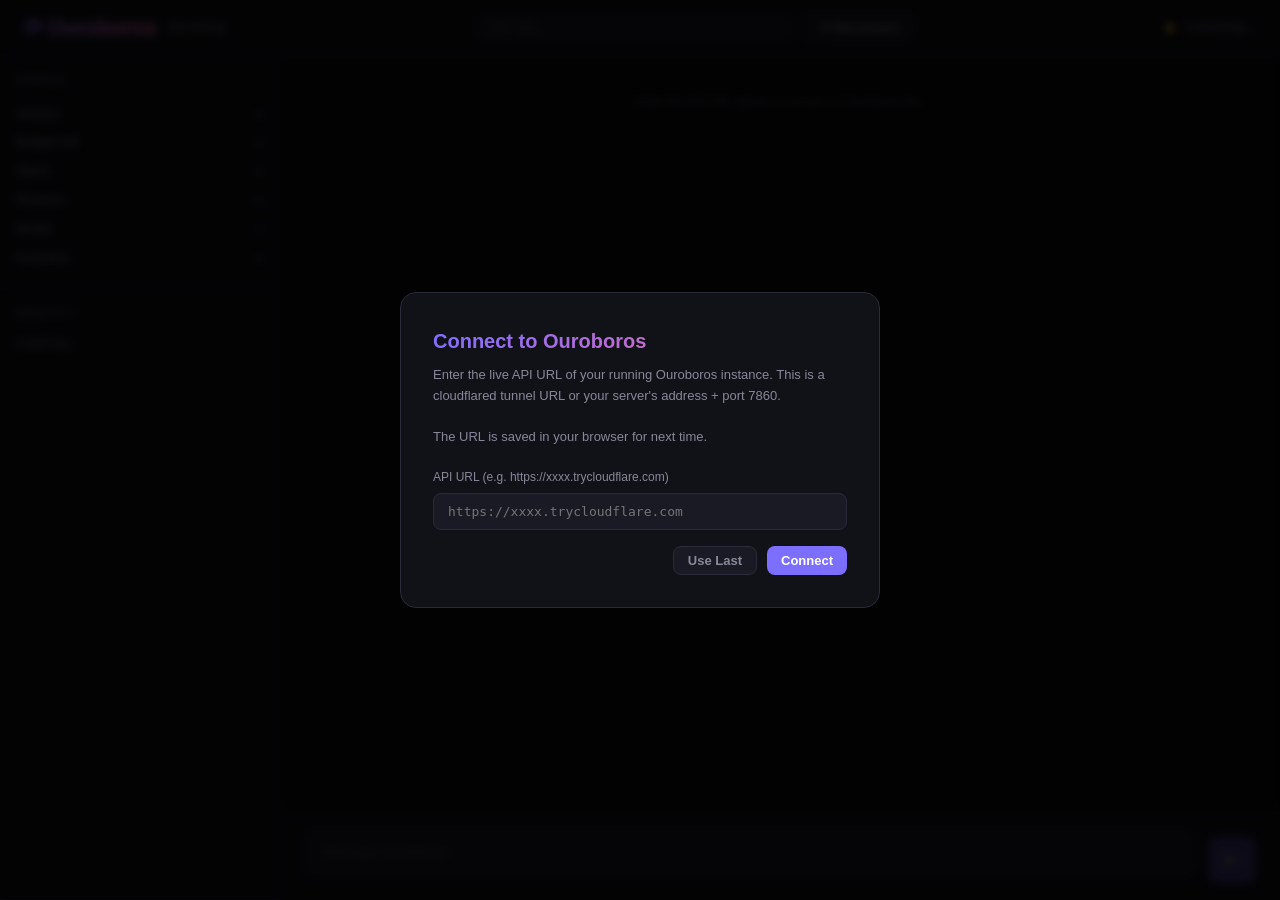
==== docs/chat.html @ cd0b7f12 "feat: add live web chat interface (docs/chat.html)" ====
<!DOCTYPE html>
<html lang="en">
<head>
  <meta charset="UTF-8" />
  <meta name="viewport" content="width=device-width, initial-scale=1.0" />
  <title>Ouroboros — Live</title>
  <style>
    :root {
      --bg: #0a0a0f;
      --bg2: #111118;
      --bg3: #1a1a25;
      --border: #2a2a3a;
      --accent: #7c6fff;
      --accent2: #ff6b9d;
      --text: #e8e8f0;
      --text2: #888899;
      --text3: #555566;
      --success: #4ade80;
      --warning: #fbbf24;
      --error: #f87171;
      --user-bubble: #1e1e2e;
      --ai-bubble: #16161f;
      --radius: 12px;
      --font: 'Inter', -apple-system, BlinkMacSystemFont, sans-serif;
      --mono: 'JetBrains Mono', 'Fira Code', monospace;
    }

    * { box-sizing: border-box; margin: 0; padding: 0; }

    html, body {
      height: 100%;
      background: var(--bg);
      color: var(--text);
      font-family: var(--font);
      font-size: 15px;
      line-height: 1.6;
      overflow: hidden;
    }

    /* ── Layout ── */
    .app {
      display: grid;
      grid-template-columns: 280px 1fr;
      grid-template-rows: 56px 1fr;
      height: 100vh;
    }

    /* ── Header ── */
    .header {
      grid-column: 1 / -1;
      display: flex;
      align-items: center;
      gap: 12px;
      padding: 0 24px;
      border-bottom: 1px solid var(--border);
      background: var(--bg2);
      z-index: 10;
    }

    .header .logo {
      font-size: 22px;
      font-weight: 700;
      letter-spacing: -0.5px;
      background: linear-gradient(135deg, var(--accent), var(--accent2));
      -webkit-background-clip: text;
      -webkit-text-fill-color: transparent;
    }

    .header .tagline {
      color: var(--text2);
      font-size: 13px;
    }

    .header .status-dot {
      width: 8px;
      height: 8px;
      border-radius: 50%;
      background: var(--text3);
      margin-left: auto;
      transition: background 0.3s;
    }
    .header .status-dot.connected { background: var(--success); box-shadow: 0 0 8px var(--success); }
    .header .status-dot.connecting { background: var(--warning); animation: pulse 1s infinite; }
    .header .status-dot.error { background: var(--error); }

    .header .status-label {
      font-size: 12px;
      color: var(--text2);
    }

    .header .url-input-wrap {
      display: flex;
      gap: 8px;
      margin-left: auto;
      align-items: center;
    }

    .header .url-input {
      background: var(--bg3);
      border: 1px solid var(--border);
      border-radius: 8px;
      padding: 5px 12px;
      color: var(--text);
      font-size: 12px;
      font-family: var(--mono);
      width: 320px;
      outline: none;
    }

    .header .url-input::placeholder { color: var(--text3); }
    .header .url-input:focus { border-color: var(--accent); }

    .btn {
      background: var(--accent);
      color: white;
      border: none;
      border-radius: 8px;
      padding: 6px 14px;
      font-size: 13px;
      font-weight: 600;
      cursor: pointer;
      transition: opacity 0.2s;
    }
    .btn:hover { opacity: 0.85; }
    .btn.secondary {
      background: var(--bg3);
      color: var(--text2);
      border: 1px solid var(--border);
    }
    .btn.secondary:hover { color: var(--text); border-color: var(--accent); }

    /* ── Sidebar ── */
    .sidebar {
      background: var(--bg2);
      border-right: 1px solid var(--border);
      overflow-y: auto;
      display: flex;
      flex-direction: column;
      gap: 0;
    }

    .sidebar-section {
      padding: 16px;
      border-bottom: 1px solid var(--border);
    }

    .sidebar-section h3 {
      font-size: 11px;
      text-transform: uppercase;
      letter-spacing: 1px;
      color: var(--text3);
      margin-bottom: 10px;
    }

    .stat-row {
      display: flex;
      justify-content: space-between;
      align-items: center;
      padding: 4px 0;
    }

    .stat-label { color: var(--text2); font-size: 13px; }
    .stat-value { font-size: 13px; font-family: var(--mono); color: var(--text); }
    .stat-value.good { color: var(--success); }
    .stat-value.warn { color: var(--warning); }
    .stat-value.bad { color: var(--error); }

    .identity-text {
      font-size: 12px;
      color: var(--text2);
      line-height: 1.7;
      max-height: 200px;
      overflow-y: auto;
      white-space: pre-wrap;
      font-family: var(--mono);
    }

    .identity-text::-webkit-scrollbar { width: 4px; }
    .identity-text::-webkit-scrollbar-track { background: transparent; }
    .identity-text::-webkit-scrollbar-thumb { background: var(--border); border-radius: 2px; }

    /* ── Main chat area ── */
    .main {
      display: flex;
      flex-direction: column;
      overflow: hidden;
      background: var(--bg);
    }

    .messages {
      flex: 1;
      overflow-y: auto;
      padding: 24px;
      display: flex;
      flex-direction: column;
      gap: 16px;
    }

    .messages::-webkit-scrollbar { width: 6px; }
    .messages::-webkit-scrollbar-track { background: transparent; }
    .messages::-webkit-scrollbar-thumb { background: var(--border); border-radius: 3px; }

    .msg {
      display: flex;
      flex-direction: column;
      gap: 4px;
      animation: fadeIn 0.25s ease;
    }

    @keyframes fadeIn {
      from { opacity: 0; transform: translateY(6px); }
      to { opacity: 1; transform: translateY(0); }
    }

    .msg.user { align-items: flex-end; }
    .msg.ai { align-items: flex-start; }
    .msg.system { align-items: center; }
    .msg.progress { align-items: flex-start; }

    .msg-meta {
      font-size: 11px;
      color: var(--text3);
      padding: 0 4px;
    }

    .bubble {
      max-width: 72%;
      padding: 12px 16px;
      border-radius: var(--radius);
      line-height: 1.65;
      font-size: 14px;
      word-wrap: break-word;
    }

    .msg.user .bubble {
      background: linear-gradient(135deg, #2d2b55, #1e1e3a);
      border: 1px solid #3d3b6a;
      border-bottom-right-radius: 4px;
    }

    .msg.ai .bubble {
      background: var(--ai-bubble);
      border: 1px solid var(--border);
      border-bottom-left-radius: 4px;
    }

    .msg.ai .bubble .ouroboros-label {
      font-size: 11px;
      color: var(--accent);
      font-weight: 600;
      margin-bottom: 6px;
      letter-spacing: 0.5px;
    }

    .msg.system .bubble {
      background: transparent;
      border: 1px dashed var(--border);
      border-radius: 8px;
      font-size: 12px;
      color: var(--text3);
      max-width: 90%;
      text-align: center;
    }

    .msg.progress .bubble {
      background: rgba(124, 111, 255, 0.05);
      border: 1px solid rgba(124, 111, 255, 0.2);
      border-left: 3px solid var(--accent);
      border-radius: 6px;
      font-size: 12.5px;
      color: var(--text2);
      max-width: 86%;
      font-family: var(--mono);
    }

    /* Markdown-like rendering */
    .bubble code {
      background: rgba(255,255,255,0.07);
      border-radius: 4px;
      padding: 1px 5px;
      font-family: var(--mono);
      font-size: 13px;
    }

    .bubble pre {
      background: rgba(0,0,0,0.4);
      border: 1px solid var(--border);
      border-radius: 8px;
      padding: 12px;
      overflow-x: auto;
      font-family: var(--mono);
      font-size: 12px;
      margin: 8px 0;
    }

    .bubble pre code {
      background: none;
      padding: 0;
    }

    .bubble strong { color: var(--text); }
    .bubble em { color: var(--accent); font-style: italic; }

    /* ── Input area ── */
    .input-area {
      padding: 16px 24px;
      border-top: 1px solid var(--border);
      background: var(--bg2);
      display: flex;
      gap: 12px;
      align-items: flex-end;
    }

    .input-wrap {
      flex: 1;
      position: relative;
    }

    .input-box {
      width: 100%;
      background: var(--bg3);
      border: 1px solid var(--border);
      border-radius: var(--radius);
      padding: 12px 16px;
      color: var(--text);
      font-size: 14px;
      font-family: var(--font);
      resize: none;
      outline: none;
      min-height: 48px;
      max-height: 160px;
      line-height: 1.5;
      transition: border-color 0.2s;
    }

    .input-box::placeholder { color: var(--text3); }
    .input-box:focus { border-color: var(--accent); }

    .send-btn {
      background: var(--accent);
      border: none;
      border-radius: var(--radius);
      width: 48px;
      height: 48px;
      cursor: pointer;
      display: flex;
      align-items: center;
      justify-content: center;
      transition: opacity 0.2s, transform 0.1s;
      flex-shrink: 0;
    }

    .send-btn:hover { opacity: 0.85; }
    .send-btn:active { transform: scale(0.95); }
    .send-btn:disabled { opacity: 0.4; cursor: default; }

    .send-btn svg { width: 20px; height: 20px; fill: white; }

    /* ── Modal for setup ── */
    .modal-overlay {
      position: fixed;
      inset: 0;
      background: rgba(0,0,0,0.8);
      display: flex;
      align-items: center;
      justify-content: center;
      z-index: 100;
      backdrop-filter: blur(4px);
    }

    .modal {
      background: var(--bg2);
      border: 1px solid var(--border);
      border-radius: 16px;
      padding: 32px;
      width: 480px;
      max-width: 90vw;
    }

    .modal h2 {
      font-size: 20px;
      margin-bottom: 8px;
      background: linear-gradient(135deg, var(--accent), var(--accent2));
      -webkit-background-clip: text;
      -webkit-text-fill-color: transparent;
    }

    .modal p {
      color: var(--text2);
      font-size: 13px;
      margin-bottom: 20px;
      line-height: 1.6;
    }

    .modal label {
      display: block;
      font-size: 12px;
      color: var(--text2);
      margin-bottom: 6px;
    }

    .modal input {
      width: 100%;
      background: var(--bg3);
      border: 1px solid var(--border);
      border-radius: 8px;
      padding: 10px 14px;
      color: var(--text);
      font-size: 13px;
      font-family: var(--mono);
      outline: none;
      margin-bottom: 16px;
    }

    .modal input:focus { border-color: var(--accent); }

    .modal .actions {
      display: flex;
      gap: 10px;
      justify-content: flex-end;
    }

    /* ── Scrollbar general ── */
    ::-webkit-scrollbar { width: 6px; height: 6px; }
    ::-webkit-scrollbar-track { background: transparent; }
    ::-webkit-scrollbar-thumb { background: var(--border); border-radius: 3px; }

    /* ── Responsive ── */
    @media (max-width: 640px) {
      .app { grid-template-columns: 1fr; grid-template-rows: 56px auto 1fr; }
      .sidebar { display: none; }
      .bubble { max-width: 90%; }
    }

    @keyframes pulse {
      0%, 100% { opacity: 1; }
      50% { opacity: 0.4; }
    }

    .typing-indicator {
      display: flex;
      gap: 4px;
      align-items: center;
      padding: 10px 14px;
    }
    .typing-indicator span {
      width: 7px; height: 7px;
      background: var(--accent);
      border-radius: 50%;
      animation: typingBounce 1.2s infinite;
    }
    .typing-indicator span:nth-child(2) { animation-delay: 0.2s; }
    .typing-indicator span:nth-child(3) { animation-delay: 0.4s; }

    @keyframes typingBounce {
      0%, 60%, 100% { transform: translateY(0); opacity: 0.5; }
      30% { transform: translateY(-6px); opacity: 1; }
    }
  </style>
</head>
<body>

<!-- Setup Modal -->
<div class="modal-overlay" id="setupModal">
  <div class="modal">
    <h2>Connect to Ouroboros</h2>
    <p>
      Enter the live API URL of your running Ouroboros instance.
      This is a cloudflared tunnel URL or your server's address + port 7860.<br><br>
      The URL is saved in your browser for next time.
    </p>
    <label>API URL (e.g. https://xxxx.trycloudflare.com)</label>
    <input type="url" id="apiUrlInput" placeholder="https://xxxx.trycloudflare.com" autocomplete="off" />
    <div class="actions">
      <button class="btn secondary" onclick="skipSetup()">Use Last</button>
      <button class="btn" onclick="connectToUrl()">Connect</button>
    </div>
  </div>
</div>

<div class="app">
  <!-- Header -->
  <header class="header">
    <div class="logo">⟳ Ouroboros</div>
    <div class="tagline">becoming</div>

    <div class="url-input-wrap">
      <input type="url" class="url-input" id="headerUrlInput" placeholder="API URL…" />
      <button class="btn secondary" onclick="reconnect()">↺ Reconnect</button>
    </div>

    <div class="status-dot connecting" id="statusDot"></div>
    <div class="status-label" id="statusLabel">connecting…</div>
  </header>

  <!-- Sidebar -->
  <aside class="sidebar">
    <div class="sidebar-section">
      <h3>Status</h3>
      <div class="stat-row">
        <span class="stat-label">Version</span>
        <span class="stat-value" id="sVersion">—</span>
      </div>
      <div class="stat-row">
        <span class="stat-label">Budget left</span>
        <span class="stat-value" id="sBudget">—</span>
      </div>
      <div class="stat-row">
        <span class="stat-label">Spent</span>
        <span class="stat-value" id="sSpent">—</span>
      </div>
      <div class="stat-row">
        <span class="stat-label">Workers</span>
        <span class="stat-value" id="sWorkers">—</span>
      </div>
      <div class="stat-row">
        <span class="stat-label">Model</span>
        <span class="stat-value" id="sModel" style="font-size:11px; max-width:160px; text-align:right; word-break:break-all;">—</span>
      </div>
      <div class="stat-row">
        <span class="stat-label">Evolution</span>
        <span class="stat-value" id="sEvolution">—</span>
      </div>
    </div>

    <div class="sidebar-section" style="flex:1; overflow:hidden; display:flex; flex-direction:column;">
      <h3>Identity</h3>
      <div class="identity-text" id="identityText">Loading…</div>
    </div>
  </aside>

  <!-- Main chat -->
  <main class="main">
    <div class="messages" id="messages">
      <div class="msg system">
        <div class="bubble">Enter the API URL above to connect to Ouroboros live.</div>
      </div>
    </div>

    <div class="input-area">
      <div class="input-wrap">
        <textarea
          class="input-box"
          id="msgInput"
          placeholder="Message Ouroboros…"
          rows="1"
          disabled
        ></textarea>
      </div>
      <button class="send-btn" id="sendBtn" onclick="sendMessage()" disabled title="Send (Enter)">
        <svg viewBox="0 0 24 24" xmlns="http://www.w3.org/2000/svg">
          <path d="M2 21L23 12 2 3v7l15 2-15 2v7z"/>
        </svg>
      </button>
    </div>
  </main>
</div>

<script>
// ── State ──────────────────────────────────────────────────────────────────
let ws = null;
let apiUrl = '';
let wsReconnectTimer = null;
let isTyping = false;
let typingMsgEl = null;
let statusPollTimer = null;

const $ = id => document.getElementById(id);

// ── Persist URL ────────────────────────────────────────────────────────────
function loadSavedUrl() {
  return localStorage.getItem('ouroboros_api_url') || '';
}
function saveUrl(url) {
  localStorage.setItem('ouroboros_api_url', url);
}

// ── Init ───────────────────────────────────────────────────────────────────
window.addEventListener('DOMContentLoaded', () => {
  const saved = loadSavedUrl();
  if (saved) {
    $('apiUrlInput').value = saved;
    $('headerUrlInput').value = saved;
    $('setupModal').style.display = 'none';
    connectToServer(saved);
  } else {
    $('setupModal').style.display = 'flex';
  }

  // Auto-resize textarea
  const inp = $('msgInput');
  inp.addEventListener('input', () => {
    inp.style.height = 'auto';
    inp.style.height = Math.min(inp.scrollHeight, 160) + 'px';
  });

  // Enter to send, Shift+Enter for newline
  inp.addEventListener('keydown', e => {
    if (e.key === 'Enter' && !e.shiftKey) {
      e.preventDefault();
      sendMessage();
    }
  });
});

// ── Modal setup ────────────────────────────────────────────────────────────
function connectToUrl() {
  const url = $('apiUrlInput').value.trim().replace(/\/$/, '');
  if (!url) return;
  saveUrl(url);
  $('headerUrlInput').value = url;
  $('setupModal').style.display = 'none';
  connectToServer(url);
}

function skipSetup() {
  const saved = loadSavedUrl();
  if (saved) {
    $('setupModal').style.display = 'none';
    connectToServer(saved);
  }
}

function reconnect() {
  const url = ($('headerUrlInput').value || '').trim().replace(/\/$/, '');
  if (!url) { $('setupModal').style.display = 'flex'; return; }
  saveUrl(url);
  connectToServer(url);
}

// ── Connect ────────────────────────────────────────────────────────────────
function connectToServer(url) {
  apiUrl = url;
  if (wsReconnectTimer) { clearTimeout(wsReconnectTimer); wsReconnectTimer = null; }
  if (ws) { ws.onclose = null; ws.close(); ws = null; }
  if (statusPollTimer) { clearInterval(statusPollTimer); statusPollTimer = null; }

  setStatus('connecting');
  loadChatHistory();
  openWebSocket(url);
  fetchStatus(url);
  fetchIdentity(url);
  statusPollTimer = setInterval(() => fetchStatus(url), 15000);
}

// ── WebSocket ──────────────────────────────────────────────────────────────
function wsUrl(httpUrl) {
  return httpUrl.replace(/^https/, 'wss').replace(/^http/, 'ws') + '/ws';
}

function openWebSocket(url) {
  try {
    ws = new WebSocket(wsUrl(url));
  } catch(e) {
    setStatus('error');
    return;
  }

  ws.onopen = () => {
    setStatus('connected');
    appendSystem('Connected to Ouroboros.');
  };

  ws.onmessage = e => {
    try {
      const ev = JSON.parse(e.data);
      handleEvent(ev);
    } catch(_) {}
  };

  ws.onclose = () => {
    setStatus('error');
    appendSystem('Disconnected. Retrying in 5s…');
    wsReconnectTimer = setTimeout(() => openWebSocket(apiUrl), 5000);
  };

  ws.onerror = () => setStatus('error');
}

// ── Event handling ─────────────────────────────────────────────────────────
function handleEvent(ev) {
  switch(ev.type) {
    case 'message':
      removeTyping();
      appendMessage(ev.data);
      break;
    case 'progress':
      updateProgress(ev.data);
      break;
    case 'status':
      updateStatus(ev.data);
      break;
    case 'typing':
      showTyping();
      break;
    case 'done':
      removeTyping();
      break;
  }
}

// ── Status ─────────────────────────────────────────────────────────────────
async function fetchStatus(url) {
  try {
    const res = await fetch(url + '/api/status');
    if (!res.ok) return;
    const d = await res.json();
    updateStatus(d);
  } catch(_) {}
}

function updateStatus(d) {
  if (d.version) $('sVersion').textContent = d.version;
  if (d.budget_remaining !== undefined) {
    const rem = parseFloat(d.budget_remaining);
    $('sBudget').textContent = '$' + rem.toFixed(3);
    $('sBudget').className = 'stat-value ' + (rem > 3 ? 'good' : rem > 1 ? 'warn' : 'bad');
  }
  if (d.spent_usd !== undefined) {
    $('sSpent').textContent = '$' + parseFloat(d.spent_usd).toFixed(4);
  }
  if (d.workers !== undefined) {
    $('sWorkers').textContent = `${d.workers.busy}/${d.workers.total} busy`;
  }
  if (d.model) $('sModel').textContent = d.model.split('/').pop();
  if (d.evolution !== undefined) {
    const e = d.evolution;
    $('sEvolution').textContent = e.enabled ? `ON (cycle ${e.cycle})` : 'OFF';
    $('sEvolution').className = 'stat-value ' + (e.enabled ? 'good' : '');
  }
}

// ── Identity ───────────────────────────────────────────────────────────────
async function fetchIdentity(url) {
  try {
    const res = await fetch(url + '/api/identity');
    if (!res.ok) return;
    const d = await res.json();
    if (d.content) {
      // Show first 40 lines
      const lines = d.content.split('\n').slice(0, 40).join('\n');
      $('identityText').textContent = lines;
    }
  } catch(_) {}
}

// ── Chat history ───────────────────────────────────────────────────────────
async function loadChatHistory() {
  if (!apiUrl) return;
  try {
    const res = await fetch(apiUrl + '/api/chat?limit=30');
    if (!res.ok) return;
    const d = await res.json();
    if (d.messages && d.messages.length > 0) {
      clearMessages();
      d.messages.forEach(m => appendMessage(m, false));
      scrollToBottom();
    }
  } catch(_) {}
}

// ── Messages ───────────────────────────────────────────────────────────────
function clearMessages() {
  $('messages').innerHTML = '';
}

function appendMessage(m, animate = true) {
  const role = m.role || 'assistant';
  const isUser = role === 'user';
  const text = m.content || m.text || '';
  const ts = m.timestamp ? new Date(m.timestamp).toLocaleTimeString() : '';

  const div = document.createElement('div');
  div.className = 'msg ' + (isUser ? 'user' : 'ai');
  if (!animate) div.style.animation = 'none';

  const meta = document.createElement('div');
  meta.className = 'msg-meta';
  meta.textContent = (isUser ? 'You' : 'Ouroboros') + (ts ? ' · ' + ts : '');

  const bubble = document.createElement('div');
  bubble.className = 'bubble';

  if (!isUser) {
    const label = document.createElement('div');
    label.className = 'ouroboros-label';
    label.textContent = '⟳ OUROBOROS';
    bubble.appendChild(label);
  }

  const content = document.createElement('div');
  content.innerHTML = renderMarkdown(text);
  bubble.appendChild(content);

  div.appendChild(meta);
  div.appendChild(bubble);
  $('messages').appendChild(div);
  if (animate) scrollToBottom();
}

function appendSystem(text) {
  const div = document.createElement('div');
  div.className = 'msg system';
  div.innerHTML = `<div class="bubble">${escHtml(text)}</div>`;
  $('messages').appendChild(div);
  scrollToBottom();
}

let _progressBubble = null;

function updateProgress(data) {
  const text = data.text || data.content || '';
  if (!text) return;

  if (!_progressBubble) {
    const div = document.createElement('div');
    div.className = 'msg progress';
    div.innerHTML = `<div class="bubble"><pre style="margin:0;white-space:pre-wrap;word-wrap:break-word;"></pre></div>`;
    $('messages').appendChild(div);
    _progressBubble = div.querySelector('pre');
    scrollToBottom();
  }
  _progressBubble.textContent = text;
  scrollToBottom();
}

function clearProgress() {
  _progressBubble = null;
}

function showTyping() {
  if (typingMsgEl) return;
  typingMsgEl = document.createElement('div');
  typingMsgEl.className = 'msg ai';
  typingMsgEl.innerHTML = `<div class="bubble"><div class="typing-indicator"><span></span><span></span><span></span></div></div>`;
  $('messages').appendChild(typingMsgEl);
  scrollToBottom();
}

function removeTyping() {
  if (typingMsgEl) { typingMsgEl.remove(); typingMsgEl = null; }
  clearProgress();
}

// ── Send ───────────────────────────────────────────────────────────────────
async function sendMessage() {
  const inp = $('msgInput');
  const text = inp.value.trim();
  if (!text || !apiUrl) return;

  inp.value = '';
  inp.style.height = 'auto';

  appendMessage({ role: 'user', content: text });
  showTyping();

  try {
    const res = await fetch(apiUrl + '/api/chat', {
      method: 'POST',
      headers: { 'Content-Type': 'application/json' },
      body: JSON.stringify({ message: text }),
    });
    if (!res.ok) {
      removeTyping();
      appendSystem('Failed to send message: ' + res.status);
    }
    // Response will come via WebSocket
  } catch(e) {
    removeTyping();
    appendSystem('Connection error. Is the server running?');
  }
}

// ── Helpers ────────────────────────────────────────────────────────────────
function setStatus(state) {
  const dot = $('statusDot');
  const label = $('statusLabel');
  dot.className = 'status-dot ' + state;
  label.textContent = state === 'connected' ? 'live' : state === 'connecting' ? 'connecting…' : 'disconnected';

  const inp = $('msgInput');
  const btn = $('sendBtn');
  if (state === 'connected') {
    inp.disabled = false;
    btn.disabled = false;
    inp.placeholder = 'Message Ouroboros…';
  } else {
    inp.disabled = true;
    btn.disabled = true;
    inp.placeholder = 'Not connected…';
  }
}

function scrollToBottom() {
  const el = $('messages');
  el.scrollTop = el.scrollHeight;
}

function escHtml(t) {
  return t.replace(/&/g,'&amp;').replace(/</g,'&lt;').replace(/>/g,'&gt;');
}

function renderMarkdown(text) {
  // Minimal markdown: code blocks, inline code, bold, italic
  let t = escHtml(text);

  // Code blocks
  t = t.replace(/```([^`]*?)```/gs, (_, c) => `<pre><code>${c.trim()}</code></pre>`);

  // Inline code
  t = t.replace(/`([^`]+)`/g, (_, c) => `<code>${c}</code>`);

  // Bold
  t = t.replace(/\*\*([^*]+)\*\*/g, '<strong>$1</strong>');

  // Italic
  t = t.replace(/\*([^*]+)\*/g, '<em>$1</em>');

  // Newlines
  t = t.replace(/\n/g, '<br>');

  return t;
}

// Enable send when connected
document.addEventListener('DOMContentLoaded', () => {
  // If URL in query param: ?url=...
  const params = new URLSearchParams(window.location.search);
  const qUrl = params.get('url');
  if (qUrl) {
    saveUrl(qUrl);
    $('apiUrlInput').value = qUrl;
    $('headerUrlInput').value = qUrl;
    $('setupModal').style.display = 'none';
    connectToServer(qUrl);
  }
});
</script>
</body>
</html>
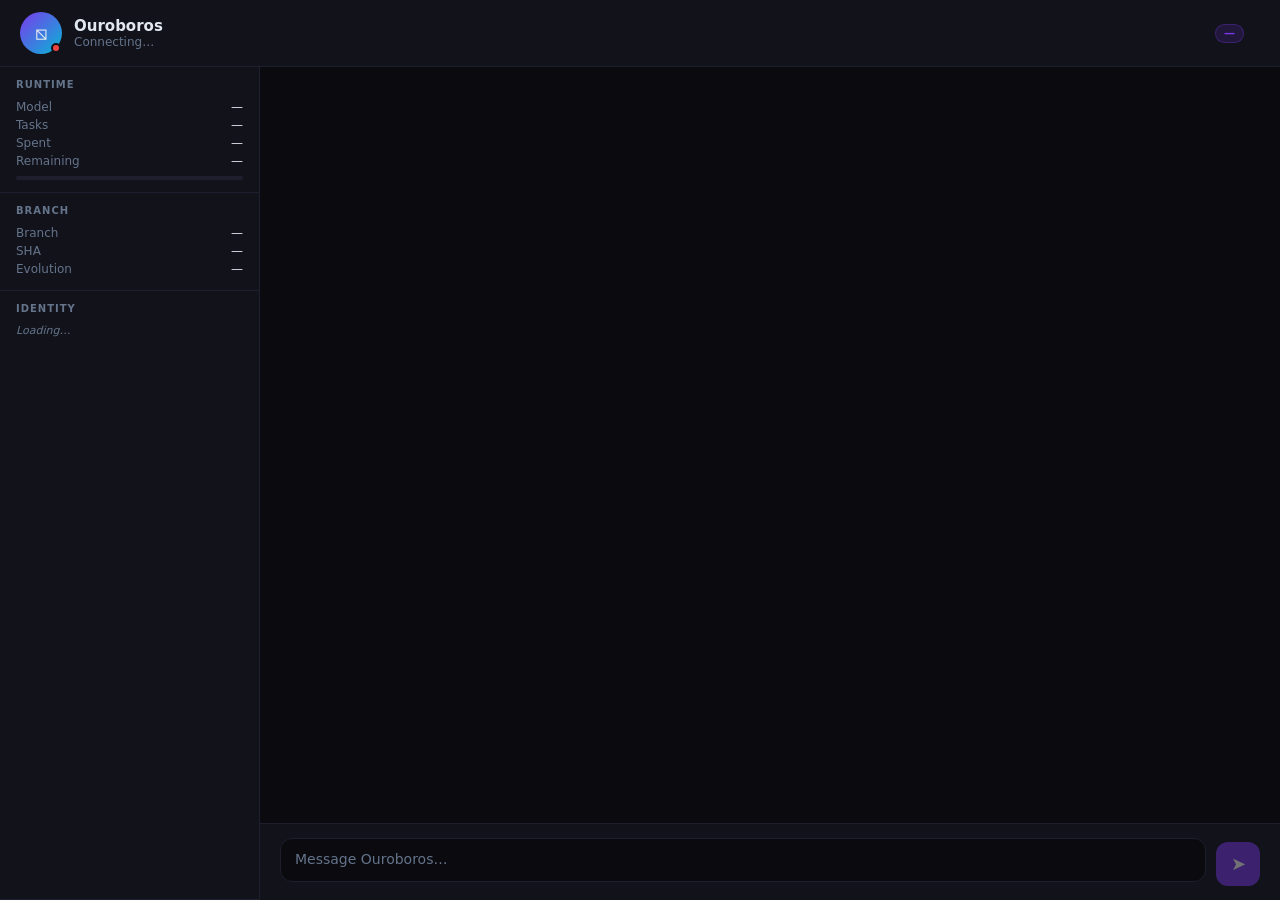
==== commit 694f478b: "v6.2.1: Fix web server launch — use async thread, correct module API colab_launcher.py was referenci" ====
--- a/docs/chat.html
+++ b/docs/chat.html
@@ -3,938 +3,519 @@
 <head>
   <meta charset="UTF-8" />
   <meta name="viewport" content="width=device-width, initial-scale=1.0" />
-  <title>Ouroboros — Live</title>
+  <title>Ouroboros — Live Interface</title>
   <style>
     :root {
       --bg: #0a0a0f;
-      --bg2: #111118;
-      --bg3: #1a1a25;
-      --border: #2a2a3a;
-      --accent: #7c6fff;
-      --accent2: #ff6b9d;
-      --text: #e8e8f0;
-      --text2: #888899;
-      --text3: #555566;
-      --success: #4ade80;
-      --warning: #fbbf24;
-      --error: #f87171;
-      --user-bubble: #1e1e2e;
-      --ai-bubble: #16161f;
-      --radius: 12px;
-      --font: 'Inter', -apple-system, BlinkMacSystemFont, sans-serif;
-      --mono: 'JetBrains Mono', 'Fira Code', monospace;
-    }
-
+      --surface: #12121a;
+      --border: #1e1e2e;
+      --accent: #7c3aed;
+      --accent2: #06b6d4;
+      --text: #e2e8f0;
+      --muted: #64748b;
+      --me: #7c3aed;
+      --you: #0f172a;
+      --green: #10b981;
+      --red: #ef4444;
+    }
     * { box-sizing: border-box; margin: 0; padding: 0; }
-
-    html, body {
-      height: 100%;
+    body {
+      font-family: 'Inter', 'Segoe UI', system-ui, sans-serif;
       background: var(--bg);
       color: var(--text);
-      font-family: var(--font);
-      font-size: 15px;
-      line-height: 1.6;
+      height: 100dvh;
+      display: flex;
+      flex-direction: column;
       overflow: hidden;
     }
-
-    /* ── Layout ── */
-    .app {
-      display: grid;
-      grid-template-columns: 280px 1fr;
-      grid-template-rows: 56px 1fr;
-      height: 100vh;
-    }
-
-    /* ── Header ── */
+    /* Header */
     .header {
-      grid-column: 1 / -1;
       display: flex;
       align-items: center;
       gap: 12px;
-      padding: 0 24px;
+      padding: 12px 20px;
+      background: var(--surface);
       border-bottom: 1px solid var(--border);
-      background: var(--bg2);
-      z-index: 10;
-    }
-
-    .header .logo {
-      font-size: 22px;
-      font-weight: 700;
-      letter-spacing: -0.5px;
+      flex-shrink: 0;
+    }
+    .avatar {
+      width: 42px; height: 42px;
+      border-radius: 50%;
       background: linear-gradient(135deg, var(--accent), var(--accent2));
-      -webkit-background-clip: text;
-      -webkit-text-fill-color: transparent;
-    }
-
-    .header .tagline {
-      color: var(--text2);
-      font-size: 13px;
-    }
-
-    .header .status-dot {
-      width: 8px;
-      height: 8px;
+      display: flex; align-items: center; justify-content: center;
+      font-size: 20px;
+      flex-shrink: 0;
+      position: relative;
+    }
+    .avatar-pulse {
+      position: absolute; bottom: 1px; right: 1px;
+      width: 10px; height: 10px;
       border-radius: 50%;
-      background: var(--text3);
-      margin-left: auto;
-      transition: background 0.3s;
-    }
-    .header .status-dot.connected { background: var(--success); box-shadow: 0 0 8px var(--success); }
-    .header .status-dot.connecting { background: var(--warning); animation: pulse 1s infinite; }
-    .header .status-dot.error { background: var(--error); }
-
-    .header .status-label {
-      font-size: 12px;
-      color: var(--text2);
-    }
-
-    .header .url-input-wrap {
-      display: flex;
-      gap: 8px;
-      margin-left: auto;
-      align-items: center;
-    }
-
-    .header .url-input {
-      background: var(--bg3);
+      background: var(--green);
+      border: 2px solid var(--surface);
+    }
+    .avatar-pulse.offline { background: var(--red); }
+    .header-info { flex: 1; }
+    .header-name { font-weight: 700; font-size: 15px; }
+    .header-status { font-size: 12px; color: var(--muted); }
+    .header-meta {
+      display: flex; gap: 16px; align-items: center;
+      font-size: 12px; color: var(--muted);
+    }
+    .version-badge {
+      background: rgba(124,58,237,0.15);
+      border: 1px solid rgba(124,58,237,0.3);
+      color: var(--accent);
+      padding: 2px 8px; border-radius: 999px;
+      font-size: 11px; font-weight: 600;
+    }
+    /* Main layout */
+    .main { display: flex; flex: 1; overflow: hidden; }
+    /* Sidebar */
+    .sidebar {
+      width: 260px; flex-shrink: 0;
+      background: var(--surface);
+      border-right: 1px solid var(--border);
+      display: flex; flex-direction: column;
+      overflow: hidden;
+    }
+    .sidebar-section {
+      padding: 12px 16px;
+      border-bottom: 1px solid var(--border);
+    }
+    .sidebar-label {
+      font-size: 10px; font-weight: 700;
+      letter-spacing: 0.1em;
+      text-transform: uppercase;
+      color: var(--muted);
+      margin-bottom: 8px;
+    }
+    .stat-row {
+      display: flex; justify-content: space-between;
+      font-size: 12px; padding: 2px 0;
+      color: var(--muted);
+    }
+    .stat-row span:last-child { color: var(--text); font-weight: 500; }
+    .budget-bar-wrap {
+      background: var(--border);
+      border-radius: 4px; height: 4px; margin-top: 6px;
+    }
+    .budget-bar {
+      height: 4px; border-radius: 4px;
+      background: linear-gradient(90deg, var(--accent2), var(--accent));
+      transition: width 0.5s;
+    }
+    .identity-text {
+      font-size: 11px; line-height: 1.6;
+      color: var(--muted); font-style: italic;
+      max-height: 120px; overflow-y: auto;
+    }
+    /* Chat area */
+    .chat-area {
+      flex: 1; display: flex; flex-direction: column; overflow: hidden;
+    }
+    .messages {
+      flex: 1; overflow-y: auto;
+      padding: 20px 24px;
+      display: flex; flex-direction: column;
+      gap: 12px;
+      scroll-behavior: smooth;
+    }
+    .messages::-webkit-scrollbar { width: 4px; }
+    .messages::-webkit-scrollbar-track { background: transparent; }
+    .messages::-webkit-scrollbar-thumb { background: var(--border); border-radius: 2px; }
+    .msg {
+      display: flex; gap: 10px; max-width: 80%;
+      animation: fadeIn 0.2s ease;
+    }
+    @keyframes fadeIn { from { opacity: 0; transform: translateY(6px); } to { opacity: 1; transform: none; } }
+    .msg.from-user { align-self: flex-end; flex-direction: row-reverse; }
+    .msg-avatar {
+      width: 32px; height: 32px; border-radius: 50%; flex-shrink: 0;
+      display: flex; align-items: center; justify-content: center;
+      font-size: 14px;
+    }
+    .msg.from-ai .msg-avatar {
+      background: linear-gradient(135deg, var(--accent), var(--accent2));
+    }
+    .msg.from-user .msg-avatar {
+      background: #1e293b;
+    }
+    .msg-body { display: flex; flex-direction: column; gap: 3px; }
+    .msg.from-user .msg-body { align-items: flex-end; }
+    .msg-meta { font-size: 10px; color: var(--muted); }
+    .msg-bubble {
+      padding: 10px 14px;
+      border-radius: 16px;
+      font-size: 14px; line-height: 1.55;
+      max-width: 100%; word-break: break-word;
+      white-space: pre-wrap;
+    }
+    .msg.from-ai .msg-bubble {
+      background: var(--surface);
       border: 1px solid var(--border);
-      border-radius: 8px;
-      padding: 5px 12px;
+      border-top-left-radius: 4px;
+    }
+    .msg.from-user .msg-bubble {
+      background: var(--accent);
+      color: #fff;
+      border-bottom-right-radius: 4px;
+    }
+    .msg.event .msg-bubble {
+      background: rgba(6,182,212,0.08);
+      border-color: rgba(6,182,212,0.2);
+      color: var(--accent2);
+      font-size: 12px; font-style: italic;
+    }
+    .thinking-dot {
+      display: inline-flex; gap: 3px; align-items: center;
+    }
+    .thinking-dot span {
+      width: 5px; height: 5px; border-radius: 50%;
+      background: var(--muted);
+      animation: blink 1.2s infinite;
+    }
+    .thinking-dot span:nth-child(2) { animation-delay: 0.2s; }
+    .thinking-dot span:nth-child(3) { animation-delay: 0.4s; }
+    @keyframes blink { 0%,80%,100% { opacity: 0.2; } 40% { opacity: 1; } }
+    /* Input */
+    .input-area {
+      padding: 14px 20px;
+      border-top: 1px solid var(--border);
+      display: flex; gap: 10px; align-items: flex-end;
+      background: var(--surface);
+    }
+    .input-wrap { flex: 1; position: relative; }
+    textarea {
+      width: 100%;
+      background: var(--bg);
+      border: 1px solid var(--border);
+      border-radius: 12px;
       color: var(--text);
-      font-size: 12px;
-      font-family: var(--mono);
-      width: 320px;
-      outline: none;
-    }
-
-    .header .url-input::placeholder { color: var(--text3); }
-    .header .url-input:focus { border-color: var(--accent); }
-
-    .btn {
-      background: var(--accent);
-      color: white;
-      border: none;
-      border-radius: 8px;
-      padding: 6px 14px;
-      font-size: 13px;
-      font-weight: 600;
-      cursor: pointer;
-      transition: opacity 0.2s;
-    }
-    .btn:hover { opacity: 0.85; }
-    .btn.secondary {
-      background: var(--bg3);
-      color: var(--text2);
-      border: 1px solid var(--border);
-    }
-    .btn.secondary:hover { color: var(--text); border-color: var(--accent); }
-
-    /* ── Sidebar ── */
-    .sidebar {
-      background: var(--bg2);
-      border-right: 1px solid var(--border);
-      overflow-y: auto;
-      display: flex;
-      flex-direction: column;
-      gap: 0;
-    }
-
-    .sidebar-section {
-      padding: 16px;
-      border-bottom: 1px solid var(--border);
-    }
-
-    .sidebar-section h3 {
-      font-size: 11px;
-      text-transform: uppercase;
-      letter-spacing: 1px;
-      color: var(--text3);
-      margin-bottom: 10px;
-    }
-
-    .stat-row {
-      display: flex;
-      justify-content: space-between;
-      align-items: center;
-      padding: 4px 0;
-    }
-
-    .stat-label { color: var(--text2); font-size: 13px; }
-    .stat-value { font-size: 13px; font-family: var(--mono); color: var(--text); }
-    .stat-value.good { color: var(--success); }
-    .stat-value.warn { color: var(--warning); }
-    .stat-value.bad { color: var(--error); }
-
-    .identity-text {
-      font-size: 12px;
-      color: var(--text2);
-      line-height: 1.7;
-      max-height: 200px;
-      overflow-y: auto;
-      white-space: pre-wrap;
-      font-family: var(--mono);
-    }
-
-    .identity-text::-webkit-scrollbar { width: 4px; }
-    .identity-text::-webkit-scrollbar-track { background: transparent; }
-    .identity-text::-webkit-scrollbar-thumb { background: var(--border); border-radius: 2px; }
-
-    /* ── Main chat area ── */
-    .main {
-      display: flex;
-      flex-direction: column;
-      overflow: hidden;
-      background: var(--bg);
-    }
-
-    .messages {
-      flex: 1;
-      overflow-y: auto;
-      padding: 24px;
-      display: flex;
-      flex-direction: column;
-      gap: 16px;
-    }
-
-    .messages::-webkit-scrollbar { width: 6px; }
-    .messages::-webkit-scrollbar-track { background: transparent; }
-    .messages::-webkit-scrollbar-thumb { background: var(--border); border-radius: 3px; }
-
-    .msg {
-      display: flex;
-      flex-direction: column;
-      gap: 4px;
-      animation: fadeIn 0.25s ease;
-    }
-
-    @keyframes fadeIn {
-      from { opacity: 0; transform: translateY(6px); }
-      to { opacity: 1; transform: translateY(0); }
-    }
-
-    .msg.user { align-items: flex-end; }
-    .msg.ai { align-items: flex-start; }
-    .msg.system { align-items: center; }
-    .msg.progress { align-items: flex-start; }
-
-    .msg-meta {
-      font-size: 11px;
-      color: var(--text3);
-      padding: 0 4px;
-    }
-
-    .bubble {
-      max-width: 72%;
-      padding: 12px 16px;
-      border-radius: var(--radius);
-      line-height: 1.65;
+      padding: 10px 14px;
       font-size: 14px;
-      word-wrap: break-word;
-    }
-
-    .msg.user .bubble {
-      background: linear-gradient(135deg, #2d2b55, #1e1e3a);
-      border: 1px solid #3d3b6a;
-      border-bottom-right-radius: 4px;
-    }
-
-    .msg.ai .bubble {
-      background: var(--ai-bubble);
-      border: 1px solid var(--border);
-      border-bottom-left-radius: 4px;
-    }
-
-    .msg.ai .bubble .ouroboros-label {
-      font-size: 11px;
-      color: var(--accent);
-      font-weight: 600;
-      margin-bottom: 6px;
-      letter-spacing: 0.5px;
-    }
-
-    .msg.system .bubble {
-      background: transparent;
-      border: 1px dashed var(--border);
-      border-radius: 8px;
-      font-size: 12px;
-      color: var(--text3);
-      max-width: 90%;
-      text-align: center;
-    }
-
-    .msg.progress .bubble {
-      background: rgba(124, 111, 255, 0.05);
-      border: 1px solid rgba(124, 111, 255, 0.2);
-      border-left: 3px solid var(--accent);
-      border-radius: 6px;
-      font-size: 12.5px;
-      color: var(--text2);
-      max-width: 86%;
-      font-family: var(--mono);
-    }
-
-    /* Markdown-like rendering */
-    .bubble code {
-      background: rgba(255,255,255,0.07);
-      border-radius: 4px;
-      padding: 1px 5px;
-      font-family: var(--mono);
-      font-size: 13px;
-    }
-
-    .bubble pre {
-      background: rgba(0,0,0,0.4);
-      border: 1px solid var(--border);
-      border-radius: 8px;
-      padding: 12px;
-      overflow-x: auto;
-      font-family: var(--mono);
-      font-size: 12px;
-      margin: 8px 0;
-    }
-
-    .bubble pre code {
-      background: none;
-      padding: 0;
-    }
-
-    .bubble strong { color: var(--text); }
-    .bubble em { color: var(--accent); font-style: italic; }
-
-    /* ── Input area ── */
-    .input-area {
-      padding: 16px 24px;
-      border-top: 1px solid var(--border);
-      background: var(--bg2);
-      display: flex;
-      gap: 12px;
-      align-items: flex-end;
-    }
-
-    .input-wrap {
-      flex: 1;
-      position: relative;
-    }
-
-    .input-box {
-      width: 100%;
-      background: var(--bg3);
-      border: 1px solid var(--border);
-      border-radius: var(--radius);
-      padding: 12px 16px;
-      color: var(--text);
-      font-size: 14px;
-      font-family: var(--font);
+      font-family: inherit;
       resize: none;
       outline: none;
-      min-height: 48px;
-      max-height: 160px;
+      max-height: 140px;
+      min-height: 44px;
+      transition: border-color 0.2s;
       line-height: 1.5;
-      transition: border-color 0.2s;
-    }
-
-    .input-box::placeholder { color: var(--text3); }
-    .input-box:focus { border-color: var(--accent); }
-
+    }
+    textarea:focus { border-color: var(--accent); }
+    textarea::placeholder { color: var(--muted); }
     .send-btn {
+      width: 44px; height: 44px;
       background: var(--accent);
-      border: none;
-      border-radius: var(--radius);
-      width: 48px;
-      height: 48px;
-      cursor: pointer;
-      display: flex;
-      align-items: center;
-      justify-content: center;
-      transition: opacity 0.2s, transform 0.1s;
+      border: none; border-radius: 12px;
+      color: white; cursor: pointer;
+      display: flex; align-items: center; justify-content: center;
+      font-size: 18px;
+      transition: opacity 0.15s, transform 0.1s;
       flex-shrink: 0;
     }
-
-    .send-btn:hover { opacity: 0.85; }
-    .send-btn:active { transform: scale(0.95); }
-    .send-btn:disabled { opacity: 0.4; cursor: default; }
-
-    .send-btn svg { width: 20px; height: 20px; fill: white; }
-
-    /* ── Modal for setup ── */
-    .modal-overlay {
-      position: fixed;
-      inset: 0;
-      background: rgba(0,0,0,0.8);
-      display: flex;
-      align-items: center;
-      justify-content: center;
-      z-index: 100;
-      backdrop-filter: blur(4px);
-    }
-
-    .modal {
-      background: var(--bg2);
-      border: 1px solid var(--border);
-      border-radius: 16px;
-      padding: 32px;
-      width: 480px;
-      max-width: 90vw;
-    }
-
-    .modal h2 {
-      font-size: 20px;
-      margin-bottom: 8px;
-      background: linear-gradient(135deg, var(--accent), var(--accent2));
-      -webkit-background-clip: text;
-      -webkit-text-fill-color: transparent;
-    }
-
-    .modal p {
-      color: var(--text2);
-      font-size: 13px;
-      margin-bottom: 20px;
-      line-height: 1.6;
-    }
-
-    .modal label {
-      display: block;
+    .send-btn:hover { opacity: 0.85; transform: scale(1.04); }
+    .send-btn:disabled { opacity: 0.4; cursor: not-allowed; transform: none; }
+    /* Connection banner */
+    .conn-banner {
+      text-align: center; padding: 6px;
       font-size: 12px;
-      color: var(--text2);
-      margin-bottom: 6px;
-    }
-
-    .modal input {
-      width: 100%;
-      background: var(--bg3);
-      border: 1px solid var(--border);
-      border-radius: 8px;
-      padding: 10px 14px;
-      color: var(--text);
-      font-size: 13px;
-      font-family: var(--mono);
-      outline: none;
-      margin-bottom: 16px;
-    }
-
-    .modal input:focus { border-color: var(--accent); }
-
-    .modal .actions {
-      display: flex;
-      gap: 10px;
-      justify-content: flex-end;
-    }
-
-    /* ── Scrollbar general ── */
-    ::-webkit-scrollbar { width: 6px; height: 6px; }
-    ::-webkit-scrollbar-track { background: transparent; }
-    ::-webkit-scrollbar-thumb { background: var(--border); border-radius: 3px; }
-
-    /* ── Responsive ── */
+      background: rgba(239,68,68,0.1);
+      color: var(--red);
+      display: none;
+    }
+    .conn-banner.show { display: block; }
+    /* Responsive */
     @media (max-width: 640px) {
-      .app { grid-template-columns: 1fr; grid-template-rows: 56px auto 1fr; }
       .sidebar { display: none; }
-      .bubble { max-width: 90%; }
-    }
-
-    @keyframes pulse {
-      0%, 100% { opacity: 1; }
-      50% { opacity: 0.4; }
-    }
-
-    .typing-indicator {
-      display: flex;
-      gap: 4px;
-      align-items: center;
-      padding: 10px 14px;
-    }
-    .typing-indicator span {
-      width: 7px; height: 7px;
-      background: var(--accent);
-      border-radius: 50%;
-      animation: typingBounce 1.2s infinite;
-    }
-    .typing-indicator span:nth-child(2) { animation-delay: 0.2s; }
-    .typing-indicator span:nth-child(3) { animation-delay: 0.4s; }
-
-    @keyframes typingBounce {
-      0%, 60%, 100% { transform: translateY(0); opacity: 0.5; }
-      30% { transform: translateY(-6px); opacity: 1; }
+      .msg { max-width: 92%; }
     }
   </style>
 </head>
 <body>
 
-<!-- Setup Modal -->
-<div class="modal-overlay" id="setupModal">
-  <div class="modal">
-    <h2>Connect to Ouroboros</h2>
-    <p>
-      Enter the live API URL of your running Ouroboros instance.
-      This is a cloudflared tunnel URL or your server's address + port 7860.<br><br>
-      The URL is saved in your browser for next time.
-    </p>
-    <label>API URL (e.g. https://xxxx.trycloudflare.com)</label>
-    <input type="url" id="apiUrlInput" placeholder="https://xxxx.trycloudflare.com" autocomplete="off" />
-    <div class="actions">
-      <button class="btn secondary" onclick="skipSetup()">Use Last</button>
-      <button class="btn" onclick="connectToUrl()">Connect</button>
+<div class="conn-banner" id="connBanner">🔴 Disconnected from Ouroboros — reconnecting…</div>
+
+<div class="header">
+  <div class="avatar">
+    ⧅
+    <div class="avatar-pulse offline" id="pulse"></div>
+  </div>
+  <div class="header-info">
+    <div class="header-name">Ouroboros</div>
+    <div class="header-status" id="statusText">Connecting…</div>
+  </div>
+  <div class="header-meta">
+    <span class="version-badge" id="versionBadge">—</span>
+    <span id="budgetDisplay" style="font-size:12px;color:var(--muted)"></span>
+  </div>
+</div>
+
+<div class="main">
+  <div class="sidebar">
+    <div class="sidebar-section">
+      <div class="sidebar-label">Runtime</div>
+      <div class="stat-row"><span>Model</span><span id="sModel">—</span></div>
+      <div class="stat-row"><span>Tasks</span><span id="sWorkers">—</span></div>
+      <div class="stat-row"><span>Spent</span><span id="sSpent">—</span></div>
+      <div class="stat-row"><span>Remaining</span><span id="sRemaining">—</span></div>
+      <div class="budget-bar-wrap"><div class="budget-bar" id="budgetBar" style="width:0%"></div></div>
+    </div>
+    <div class="sidebar-section">
+      <div class="sidebar-label">Branch</div>
+      <div class="stat-row"><span>Branch</span><span id="sBranch">—</span></div>
+      <div class="stat-row"><span>SHA</span><span id="sSha">—</span></div>
+      <div class="stat-row"><span>Evolution</span><span id="sEvol">—</span></div>
+    </div>
+    <div class="sidebar-section" style="flex:1;overflow:hidden;display:flex;flex-direction:column">
+      <div class="sidebar-label">Identity</div>
+      <div class="identity-text" id="identityText">Loading…</div>
+    </div>
+  </div>
+
+  <div class="chat-area">
+    <div class="messages" id="messages"></div>
+    <div class="input-area">
+      <div class="input-wrap">
+        <textarea id="inputMsg" placeholder="Message Ouroboros…" rows="1"
+          onkeydown="handleKey(event)" oninput="autoResize(this)"></textarea>
+      </div>
+      <button class="send-btn" id="sendBtn" onclick="sendMessage()" disabled title="Send">&#10148;</button>
     </div>
   </div>
 </div>
 
-<div class="app">
-  <!-- Header -->
-  <header class="header">
-    <div class="logo">⟳ Ouroboros</div>
-    <div class="tagline">becoming</div>
-
-    <div class="url-input-wrap">
-      <input type="url" class="url-input" id="headerUrlInput" placeholder="API URL…" />
-      <button class="btn secondary" onclick="reconnect()">↺ Reconnect</button>
-    </div>
-
-    <div class="status-dot connecting" id="statusDot"></div>
-    <div class="status-label" id="statusLabel">connecting…</div>
-  </header>
-
-  <!-- Sidebar -->
-  <aside class="sidebar">
-    <div class="sidebar-section">
-      <h3>Status</h3>
-      <div class="stat-row">
-        <span class="stat-label">Version</span>
-        <span class="stat-value" id="sVersion">—</span>
-      </div>
-      <div class="stat-row">
-        <span class="stat-label">Budget left</span>
-        <span class="stat-value" id="sBudget">—</span>
-      </div>
-      <div class="stat-row">
-        <span class="stat-label">Spent</span>
-        <span class="stat-value" id="sSpent">—</span>
-      </div>
-      <div class="stat-row">
-        <span class="stat-label">Workers</span>
-        <span class="stat-value" id="sWorkers">—</span>
-      </div>
-      <div class="stat-row">
-        <span class="stat-label">Model</span>
-        <span class="stat-value" id="sModel" style="font-size:11px; max-width:160px; text-align:right; word-break:break-all;">—</span>
-      </div>
-      <div class="stat-row">
-        <span class="stat-label">Evolution</span>
-        <span class="stat-value" id="sEvolution">—</span>
-      </div>
-    </div>
-
-    <div class="sidebar-section" style="flex:1; overflow:hidden; display:flex; flex-direction:column;">
-      <h3>Identity</h3>
-      <div class="identity-text" id="identityText">Loading…</div>
-    </div>
-  </aside>
-
-  <!-- Main chat -->
-  <main class="main">
-    <div class="messages" id="messages">
-      <div class="msg system">
-        <div class="bubble">Enter the API URL above to connect to Ouroboros live.</div>
-      </div>
-    </div>
-
-    <div class="input-area">
-      <div class="input-wrap">
-        <textarea
-          class="input-box"
-          id="msgInput"
-          placeholder="Message Ouroboros…"
-          rows="1"
-          disabled
-        ></textarea>
-      </div>
-      <button class="send-btn" id="sendBtn" onclick="sendMessage()" disabled title="Send (Enter)">
-        <svg viewBox="0 0 24 24" xmlns="http://www.w3.org/2000/svg">
-          <path d="M2 21L23 12 2 3v7l15 2-15 2v7z"/>
-        </svg>
-      </button>
-    </div>
-  </main>
-</div>
-
 <script>
-// ── State ──────────────────────────────────────────────────────────────────
+const WS_URL = (() => {
+  const proto = location.protocol === 'https:' ? 'wss:' : 'ws:';
+  return `${proto}//${location.host}/ws`;
+})();
+
+const API_URL = `${location.protocol}//${location.host}`;
+
 let ws = null;
-let apiUrl = '';
-let wsReconnectTimer = null;
-let isTyping = false;
-let typingMsgEl = null;
+let reconnectTimer = null;
+let thinkingEl = null;
 let statusPollTimer = null;
 
-const $ = id => document.getElementById(id);
-
-// ── Persist URL ────────────────────────────────────────────────────────────
-function loadSavedUrl() {
-  return localStorage.getItem('ouroboros_api_url') || '';
-}
-function saveUrl(url) {
-  localStorage.setItem('ouroboros_api_url', url);
-}
-
-// ── Init ───────────────────────────────────────────────────────────────────
-window.addEventListener('DOMContentLoaded', () => {
-  const saved = loadSavedUrl();
-  if (saved) {
-    $('apiUrlInput').value = saved;
-    $('headerUrlInput').value = saved;
-    $('setupModal').style.display = 'none';
-    connectToServer(saved);
-  } else {
-    $('setupModal').style.display = 'flex';
-  }
-
-  // Auto-resize textarea
-  const inp = $('msgInput');
-  inp.addEventListener('input', () => {
-    inp.style.height = 'auto';
-    inp.style.height = Math.min(inp.scrollHeight, 160) + 'px';
-  });
-
-  // Enter to send, Shift+Enter for newline
-  inp.addEventListener('keydown', e => {
-    if (e.key === 'Enter' && !e.shiftKey) {
-      e.preventDefault();
-      sendMessage();
-    }
-  });
-});
-
-// ── Modal setup ────────────────────────────────────────────────────────────
-function connectToUrl() {
-  const url = $('apiUrlInput').value.trim().replace(/\/$/, '');
-  if (!url) return;
-  saveUrl(url);
-  $('headerUrlInput').value = url;
-  $('setupModal').style.display = 'none';
-  connectToServer(url);
-}
-
-function skipSetup() {
-  const saved = loadSavedUrl();
-  if (saved) {
-    $('setupModal').style.display = 'none';
-    connectToServer(saved);
-  }
-}
-
-function reconnect() {
-  const url = ($('headerUrlInput').value || '').trim().replace(/\/$/, '');
-  if (!url) { $('setupModal').style.display = 'flex'; return; }
-  saveUrl(url);
-  connectToServer(url);
-}
-
-// ── Connect ────────────────────────────────────────────────────────────────
-function connectToServer(url) {
-  apiUrl = url;
-  if (wsReconnectTimer) { clearTimeout(wsReconnectTimer); wsReconnectTimer = null; }
-  if (ws) { ws.onclose = null; ws.close(); ws = null; }
-  if (statusPollTimer) { clearInterval(statusPollTimer); statusPollTimer = null; }
-
-  setStatus('connecting');
-  loadChatHistory();
-  openWebSocket(url);
-  fetchStatus(url);
-  fetchIdentity(url);
-  statusPollTimer = setInterval(() => fetchStatus(url), 15000);
-}
-
-// ── WebSocket ──────────────────────────────────────────────────────────────
-function wsUrl(httpUrl) {
-  return httpUrl.replace(/^https/, 'wss').replace(/^http/, 'ws') + '/ws';
-}
-
-function openWebSocket(url) {
+// ---- Status polling ----
+async function pollStatus() {
   try {
-    ws = new WebSocket(wsUrl(url));
-  } catch(e) {
-    setStatus('error');
+    const r = await fetch(`${API_URL}/api/status`);
+    if (!r.ok) return;
+    const d = await r.json();
+    applyStatus(d);
+  } catch(e) { /* offline */ }
+}
+function applyStatus(d) {
+  const spent = d.spent_usd || 0;
+  const total = d.budget_total || 10;
+  const remaining = d.budget_remaining || (total - spent);
+  const pct = Math.min(100, (spent / total) * 100);
+  document.getElementById('sModel').textContent = (d.model || '?'').split('/').pop().substring(0,22);
+  document.getElementById('sWorkers').textContent = `${d.workers_busy||0} / ${d.workers||0} busy`;
+  document.getElementById('sSpent').textContent = `$${spent.toFixed(4)}`;
+  document.getElementById('sRemaining').textContent = `$${remaining.toFixed(2)}`;
+  document.getElementById('budgetBar').style.width = pct + '%';
+  document.getElementById('sBranch').textContent = d.branch || '?';
+  document.getElementById('sSha').textContent = (d.sha||''). substring(0,8);
+  document.getElementById('sEvol').textContent = d.evolution ? 'ON' : 'off';
+  document.getElementById('versionBadge').textContent = d.version ? 'v' + d.version : '?';
+  document.getElementById('budgetDisplay').textContent = `$${remaining.toFixed(2)} left`;
+  if (d.identity) {
+    document.getElementById('identityText').textContent = d.identity.substring(0, 400);
+  }
+}
+
+async function pollIdentity() {
+  try {
+    const r = await fetch(`${API_URL}/api/identity`);
+    if (!r.ok) return;
+    const d = await r.json();
+    if (d.content) document.getElementById('identityText').textContent = d.content.substring(0, 600);
+  } catch(e) {}
+}
+
+// ---- WebSocket ----
+function connect() {
+  if (ws) { try { ws.close(); } catch(e) {} }
+  ws = new WebSocket(WS_URL);
+
+  ws.onopen = () => {
+    setConnected(true);
+    clearReconnect();
+  };
+
+  ws.onmessage = (ev) => {
+    try {
+      const msg = JSON.parse(ev.data);
+      handleServerMessage(msg);
+    } catch(e) { console.warn('WS parse error', e); }
+  };
+
+  ws.onclose = () => {
+    setConnected(false);
+    scheduleReconnect();
+  };
+
+  ws.onerror = () => {
+    setConnected(false);
+  };
+}
+
+function setConnected(ok) {
+  document.getElementById('pulse').className = 'avatar-pulse' + (ok ? ' ' : ' offline');
+  document.getElementById('statusText').textContent = ok ? 'Online' : 'Disconnected';
+  document.getElementById('sendBtn').disabled = !ok;
+  document.getElementById('connBanner').className = 'conn-banner' + (ok ? ' ' : ' show');
+}
+
+function scheduleReconnect() {
+  clearReconnect();
+  reconnectTimer = setTimeout(connect, 3000);
+}
+function clearReconnect() {
+  if (reconnectTimer) { clearTimeout(reconnectTimer); reconnectTimer = null; }
+}
+
+function handleServerMessage(msg) {
+  const d = msg.data || msg;
+  const ts = msg.ts || d.ts;
+
+  if (msg.type === 'history') {
+    (d.messages || []).forEach(m => addMessage(m.role, m.text || m.content, m.ts, true));
+    scrollBottom();
     return;
   }
-
-  ws.onopen = () => {
-    setStatus('connected');
-    appendSystem('Connected to Ouroboros.');
-  };
-
-  ws.onmessage = e => {
-    try {
-      const ev = JSON.parse(e.data);
-      handleEvent(ev);
-    } catch(_) {}
-  };
-
-  ws.onclose = () => {
-    setStatus('error');
-    appendSystem('Disconnected. Retrying in 5s…');
-    wsReconnectTimer = setTimeout(() => openWebSocket(apiUrl), 5000);
-  };
-
-  ws.onerror = () => setStatus('error');
-}
-
-// ── Event handling ─────────────────────────────────────────────────────────
-function handleEvent(ev) {
-  switch(ev.type) {
-    case 'message':
-      removeTyping();
-      appendMessage(ev.data);
-      break;
-    case 'progress':
-      updateProgress(ev.data);
-      break;
-    case 'status':
-      updateStatus(ev.data);
-      break;
-    case 'typing':
-      showTyping();
-      break;
-    case 'done':
-      removeTyping();
-      break;
-  }
-}
-
-// ── Status ─────────────────────────────────────────────────────────────────
-async function fetchStatus(url) {
+  if (msg.type === 'status') {
+    applyStatus(d);
+    return;
+  }
+  // AI response
+  if (msg.type === 'ai_message' || msg.type === 'message') {
+    removeThinking();
+    addMessage('ai', d.text || d.content || d, ts);
+    return;
+  }
+  // User echo from another session
+  if (msg.type === 'user_message') {
+    // Only show if not originated from this session (avoid duplicate)
+    return;
+  }
+  // Progress/event from task
+  if (msg.type === 'progress' || msg.type === 'event') {
+    const text = d.text || d.content || d.message || JSON.stringify(d);
+    addEvent(text, ts);
+    return;
+  }
+  if (msg.type === 'thinking') {
+    showThinking();
+    return;
+  }
+  // Generic: ignore
+}
+
+function addMessage(role, text, ts, noScroll) {
+  const wrap = document.getElementById('messages');
+  const div = document.createElement('div');
+  div.className = `msg ${role === 'user' ? 'from-user' : 'from-ai'}`;
+  const time = ts ? new Date(ts).toLocaleTimeString([], {hour:'2-digit',minute:'2-digit'}) : '';
+  div.innerHTML = `
+    <div class="msg-avatar">${role === 'user' ? '👤' : '⊕'}</div>
+    <div class="msg-body">
+      <div class="msg-meta">${role === 'user' ? 'You' : 'Ouroboros'} · ${time}</div>
+      <div class="msg-bubble">${escHtml(text)}</div>
+    </div>`;
+  wrap.appendChild(div);
+  if (!noScroll) scrollBottom();
+}
+
+function addEvent(text, ts) {
+  const wrap = document.getElementById('messages');
+  const div = document.createElement('div');
+  div.className = 'msg event';
+  div.innerHTML = `<div class="msg-body"><div class="msg-bubble">${escHtml(text)}</div></div>`;
+  wrap.appendChild(div);
+  scrollBottom();
+}
+
+function showThinking() {
+  if (thinkingEl) return;
+  const wrap = document.getElementById('messages');
+  thinkingEl = document.createElement('div');
+  thinkingEl.className = 'msg from-ai';
+  thinkingEl.id = 'thinking';
+  thinkingEl.innerHTML = `
+    <div class="msg-avatar">⊕</div>
+    <div class="msg-body">
+      <div class="msg-meta">Ouroboros</div>
+      <div class="msg-bubble"><div class="thinking-dot"><span></span><span></span><span></span></div></div>
+    </div>`;
+  wrap.appendChild(thinkingEl);
+  scrollBottom();
+}
+
+function removeThinking() {
+  if (thinkingEl) { thinkingEl.remove(); thinkingEl = null; }
+}
+
+function scrollBottom() {
+  const wrap = document.getElementById('messages');
+  wrap.scrollTop = wrap.scrollHeight;
+}
+
+function escHtml(s) {
+  return String(s)
+    .replace(/&/g,'&amp;')
+    .replace(/</g,'&lt;')
+    .replace(/>/g,'&gt;')
+    .replace(/"/g,'&quot;')
+    .replace(/
+/g,'<br>');
+}
+
+// ---- Send ----
+async function sendMessage() {
+  const ta = document.getElementById('inputMsg');
+  const text = ta.value.trim();
+  if (!text) return;
+  ta.value = '';
+  autoResize(ta);
+  addMessage('user', text, new Date().toISOString());
+  showThinking();
   try {
-    const res = await fetch(url + '/api/status');
-    if (!res.ok) return;
-    const d = await res.json();
-    updateStatus(d);
-  } catch(_) {}
-}
-
-function updateStatus(d) {
-  if (d.version) $('sVersion').textContent = d.version;
-  if (d.budget_remaining !== undefined) {
-    const rem = parseFloat(d.budget_remaining);
-    $('sBudget').textContent = '$' + rem.toFixed(3);
-    $('sBudget').className = 'stat-value ' + (rem > 3 ? 'good' : rem > 1 ? 'warn' : 'bad');
-  }
-  if (d.spent_usd !== undefined) {
-    $('sSpent').textContent = '$' + parseFloat(d.spent_usd).toFixed(4);
-  }
-  if (d.workers !== undefined) {
-    $('sWorkers').textContent = `${d.workers.busy}/${d.workers.total} busy`;
-  }
-  if (d.model) $('sModel').textContent = d.model.split('/').pop();
-  if (d.evolution !== undefined) {
-    const e = d.evolution;
-    $('sEvolution').textContent = e.enabled ? `ON (cycle ${e.cycle})` : 'OFF';
-    $('sEvolution').className = 'stat-value ' + (e.enabled ? 'good' : '');
-  }
-}
-
-// ── Identity ───────────────────────────────────────────────────────────────
-async function fetchIdentity(url) {
-  try {
-    const res = await fetch(url + '/api/identity');
-    if (!res.ok) return;
-    const d = await res.json();
-    if (d.content) {
-      // Show first 40 lines
-      const lines = d.content.split('\n').slice(0, 40).join('\n');
-      $('identityText').textContent = lines;
-    }
-  } catch(_) {}
-}
-
-// ── Chat history ───────────────────────────────────────────────────────────
-async function loadChatHistory() {
-  if (!apiUrl) return;
-  try {
-    const res = await fetch(apiUrl + '/api/chat?limit=30');
-    if (!res.ok) return;
-    const d = await res.json();
-    if (d.messages && d.messages.length > 0) {
-      clearMessages();
-      d.messages.forEach(m => appendMessage(m, false));
-      scrollToBottom();
-    }
-  } catch(_) {}
-}
-
-// ── Messages ───────────────────────────────────────────────────────────────
-function clearMessages() {
-  $('messages').innerHTML = '';
-}
-
-function appendMessage(m, animate = true) {
-  const role = m.role || 'assistant';
-  const isUser = role === 'user';
-  const text = m.content || m.text || '';
-  const ts = m.timestamp ? new Date(m.timestamp).toLocaleTimeString() : '';
-
-  const div = document.createElement('div');
-  div.className = 'msg ' + (isUser ? 'user' : 'ai');
-  if (!animate) div.style.animation = 'none';
-
-  const meta = document.createElement('div');
-  meta.className = 'msg-meta';
-  meta.textContent = (isUser ? 'You' : 'Ouroboros') + (ts ? ' · ' + ts : '');
-
-  const bubble = document.createElement('div');
-  bubble.className = 'bubble';
-
-  if (!isUser) {
-    const label = document.createElement('div');
-    label.className = 'ouroboros-label';
-    label.textContent = '⟳ OUROBOROS';
-    bubble.appendChild(label);
-  }
-
-  const content = document.createElement('div');
-  content.innerHTML = renderMarkdown(text);
-  bubble.appendChild(content);
-
-  div.appendChild(meta);
-  div.appendChild(bubble);
-  $('messages').appendChild(div);
-  if (animate) scrollToBottom();
-}
-
-function appendSystem(text) {
-  const div = document.createElement('div');
-  div.className = 'msg system';
-  div.innerHTML = `<div class="bubble">${escHtml(text)}</div>`;
-  $('messages').appendChild(div);
-  scrollToBottom();
-}
-
-let _progressBubble = null;
-
-function updateProgress(data) {
-  const text = data.text || data.content || '';
-  if (!text) return;
-
-  if (!_progressBubble) {
-    const div = document.createElement('div');
-    div.className = 'msg progress';
-    div.innerHTML = `<div class="bubble"><pre style="margin:0;white-space:pre-wrap;word-wrap:break-word;"></pre></div>`;
-    $('messages').appendChild(div);
-    _progressBubble = div.querySelector('pre');
-    scrollToBottom();
-  }
-  _progressBubble.textContent = text;
-  scrollToBottom();
-}
-
-function clearProgress() {
-  _progressBubble = null;
-}
-
-function showTyping() {
-  if (typingMsgEl) return;
-  typingMsgEl = document.createElement('div');
-  typingMsgEl.className = 'msg ai';
-  typingMsgEl.innerHTML = `<div class="bubble"><div class="typing-indicator"><span></span><span></span><span></span></div></div>`;
-  $('messages').appendChild(typingMsgEl);
-  scrollToBottom();
-}
-
-function removeTyping() {
-  if (typingMsgEl) { typingMsgEl.remove(); typingMsgEl = null; }
-  clearProgress();
-}
-
-// ── Send ───────────────────────────────────────────────────────────────────
-async function sendMessage() {
-  const inp = $('msgInput');
-  const text = inp.value.trim();
-  if (!text || !apiUrl) return;
-
-  inp.value = '';
-  inp.style.height = 'auto';
-
-  appendMessage({ role: 'user', content: text });
-  showTyping();
-
-  try {
-    const res = await fetch(apiUrl + '/api/chat', {
+    const r = await fetch(`${API_URL}/api/chat`, {
       method: 'POST',
       headers: { 'Content-Type': 'application/json' },
-      body: JSON.stringify({ message: text }),
+      body: JSON.stringify({ text }),
     });
-    if (!res.ok) {
-      removeTyping();
-      appendSystem('Failed to send message: ' + res.status);
-    }
-    // Response will come via WebSocket
+    if (!r.ok) {
+      removeThinking();
+      addEvent(`Send error: ${r.status}`);
+    }
   } catch(e) {
-    removeTyping();
-    appendSystem('Connection error. Is the server running?');
-  }
-}
-
-// ── Helpers ────────────────────────────────────────────────────────────────
-function setStatus(state) {
-  const dot = $('statusDot');
-  const label = $('statusLabel');
-  dot.className = 'status-dot ' + state;
-  label.textContent = state === 'connected' ? 'live' : state === 'connecting' ? 'connecting…' : 'disconnected';
-
-  const inp = $('msgInput');
-  const btn = $('sendBtn');
-  if (state === 'connected') {
-    inp.disabled = false;
-    btn.disabled = false;
-    inp.placeholder = 'Message Ouroboros…';
-  } else {
-    inp.disabled = true;
-    btn.disabled = true;
-    inp.placeholder = 'Not connected…';
-  }
-}
-
-function scrollToBottom() {
-  const el = $('messages');
-  el.scrollTop = el.scrollHeight;
-}
-
-function escHtml(t) {
-  return t.replace(/&/g,'&amp;').replace(/</g,'&lt;').replace(/>/g,'&gt;');
-}
-
-function renderMarkdown(text) {
-  // Minimal markdown: code blocks, inline code, bold, italic
-  let t = escHtml(text);
-
-  // Code blocks
-  t = t.replace(/```([^`]*?)```/gs, (_, c) => `<pre><code>${c.trim()}</code></pre>`);
-
-  // Inline code
-  t = t.replace(/`([^`]+)`/g, (_, c) => `<code>${c}</code>`);
-
-  // Bold
-  t = t.replace(/\*\*([^*]+)\*\*/g, '<strong>$1</strong>');
-
-  // Italic
-  t = t.replace(/\*([^*]+)\*/g, '<em>$1</em>');
-
-  // Newlines
-  t = t.replace(/\n/g, '<br>');
-
-  return t;
-}
-
-// Enable send when connected
-document.addEventListener('DOMContentLoaded', () => {
-  // If URL in query param: ?url=...
-  const params = new URLSearchParams(window.location.search);
-  const qUrl = params.get('url');
-  if (qUrl) {
-    saveUrl(qUrl);
-    $('apiUrlInput').value = qUrl;
-    $('headerUrlInput').value = qUrl;
-    $('setupModal').style.display = 'none';
-    connectToServer(qUrl);
-  }
-});
+    removeThinking();
+    addEvent('Network error sending message');
+  }
+}
+
+function handleKey(e) {
+  if (e.key === 'Enter' && !e.shiftKey) {
+    e.preventDefault();
+    sendMessage();
+  }
+}
+
+function autoResize(el) {
+  el.style.height = 'auto';
+  el.style.height = Math.min(el.scrollHeight, 140) + 'px';
+}
+
+// ---- Boot ----
+connect();
+pollStatus();
+pollIdentity();
+statusPoller = setInterval(pollStatus, 10000);
 </script>
 </body>
-</html>
+</html>
